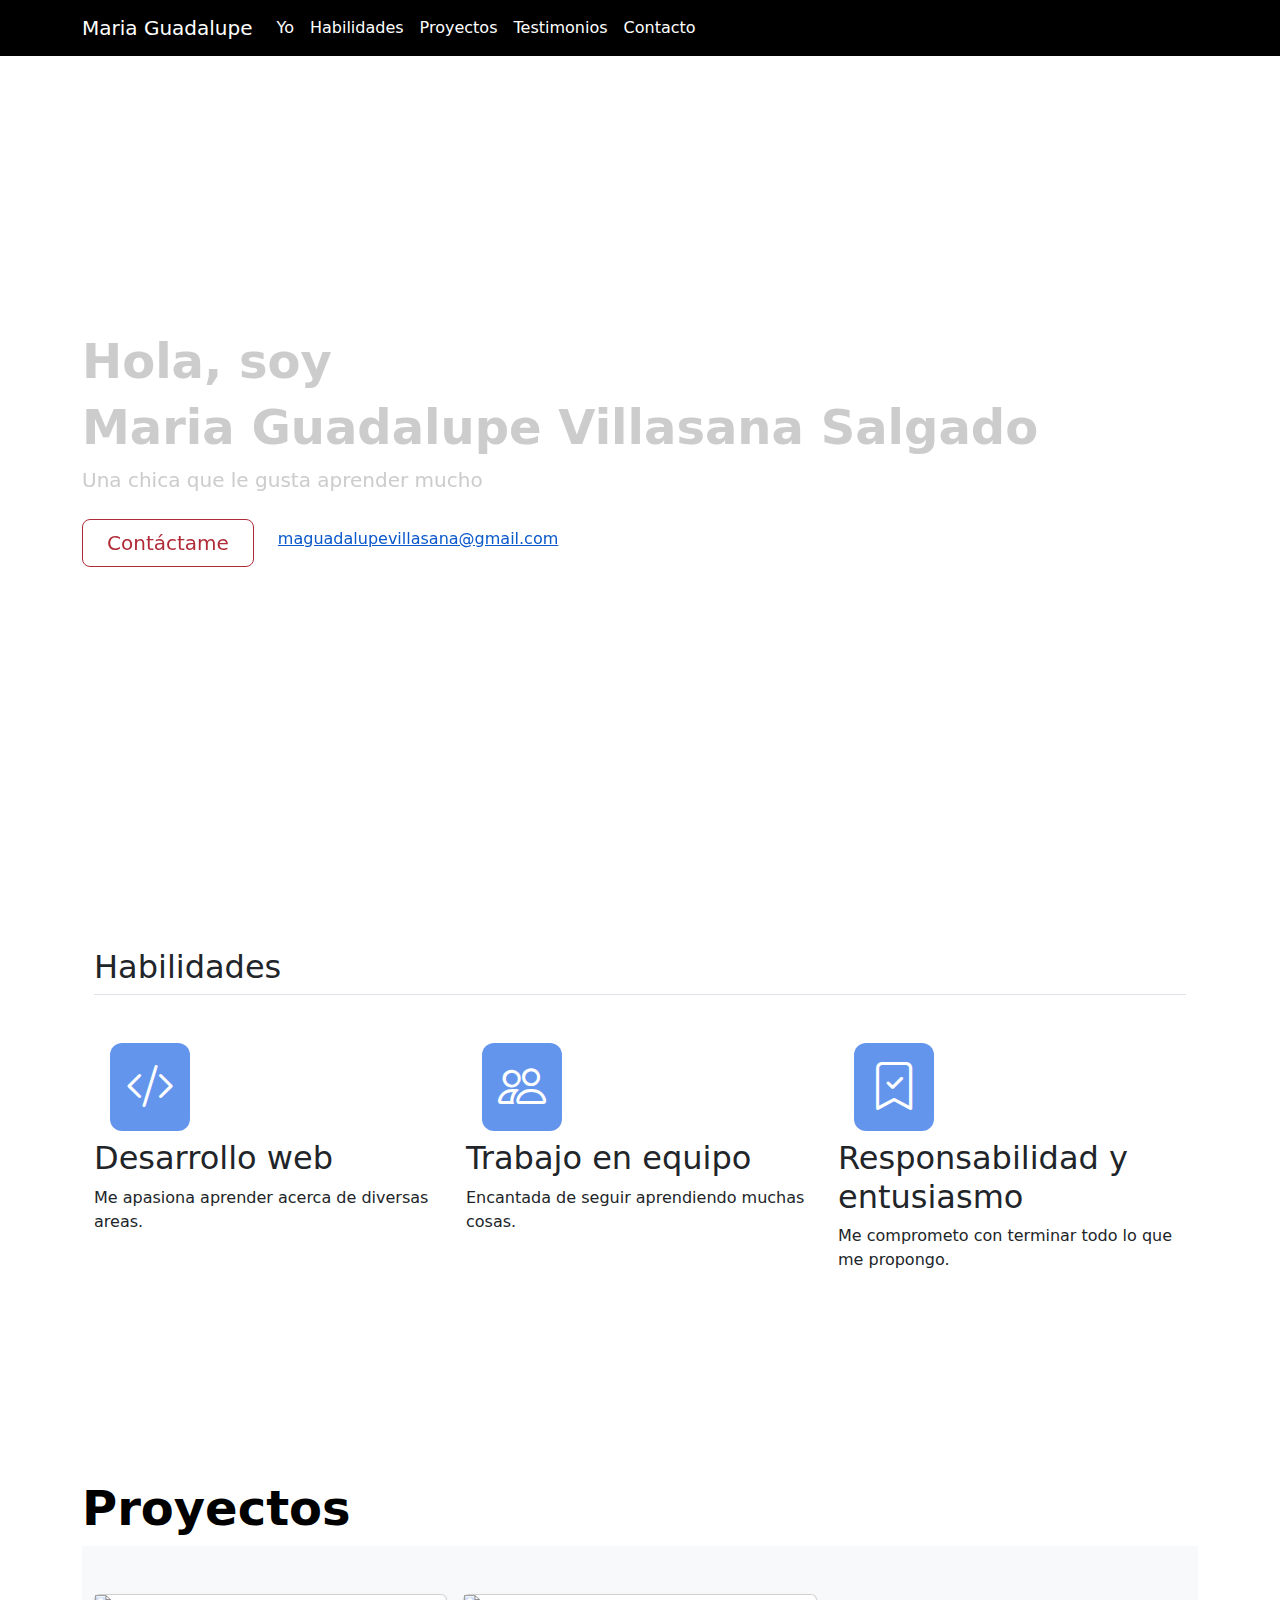
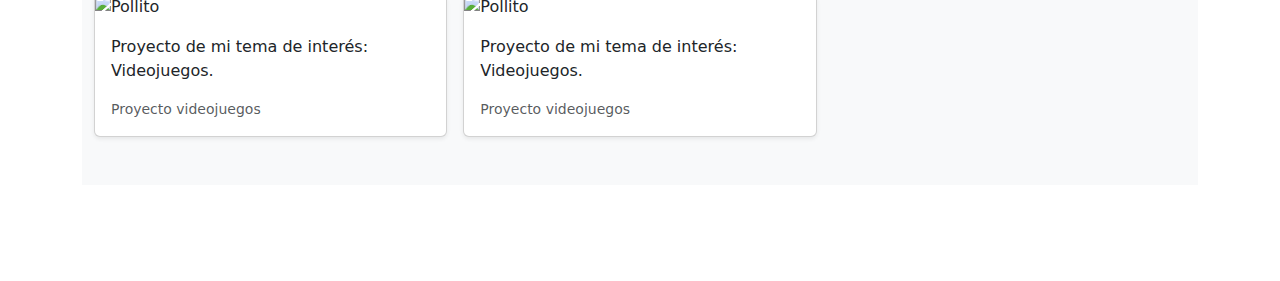
==== index.html @ afd17055 "Add files via upload" ====
<!DOCTYPE html>
<html lang="en">

<head>
  <meta charset="UTF-8">
  <meta name="viewport" content="width=device-width, initial-scale=1.0">
  <title>Maria Guadalupe</title>

  <link rel="stylesheet" href="https://cdn.jsdelivr.net/npm/bootstrap-icons@1.11.3/font/bootstrap-icons.min.css">

  <link href="https://cdn.jsdelivr.net/npm/bootstrap@5.3.3/dist/css/bootstrap.min.css" rel="stylesheet"
    integrity="sha384-QWTKZyjpPEjISv5WaRU9OFeRpok6YctnYmDr5pNlyT2bRjXh0JMhjY6hW+ALEwIH" crossorigin="anonymous">

  <link rel="stylesheet" href="style.css">
</head>

<body>
  <nav class="navbar fixed-top navbar-expand-lg bg-black">
    <div class="container">
      <a class="navbar-brand text-white" href="#">Maria Guadalupe</a>
      <button class="navbar-toggler" type="button" data-bs-toggle="collapse" data-bs-target="#navbarNav"
        aria-controls="navbarNav" aria-expanded="false" aria-label="Toggle navigation">
        <span class="navbar-toggler-icon"></span>
      </button>
      <div class="collapse navbar-collapse" id="navbarNav">
        <ul class="navbar-nav">
          <li class="nav-item">
            <a class="nav-link active " aria-current="page" href="#Yo">Yo</a>
          </li>
          <li class="nav-item">
            <a class="nav-link" href="#">Habilidades</a>
          </li>
          <li class="nav-item">
            <a class="nav-link" href="#proyectos">Proyectos</a>
          </li>
          <li class="nav-item">
            <a class="nav-link" href="#">Testimonios</a>
          </li>
          <li class="nav-item">
            <a class="nav-link" href="#">Contacto</a>
          </li>
        </ul>
      </div>
    </div>
  </nav>

  <header id="yo" class="container-fluid d-flex align-items-center">
    <div class="container py-5 my-5">
      <h1 class="display-5 fw-bold">Hola, soy</h1>
      <h1 class="display-5 fw-bold">Maria Guadalupe Villasana Salgado</h1>

      <div class="col-lg-6">
        <p class="lead mb-4">Una chica que le gusta aprender mucho </p>
        <div class="d-grid gap-2 d-sm-flex">
          <button type="button" class="btn btn-outline-danger btn-lg px-4 gap-3">Contáctame</button>
          <a class="px-3 py-2" href="maguadalupevillasana@gmail.com">maguadalupevillasana@gmail.com</a>
        </div>
      </div>
    </div>
  </header>


  <main>
    <!-- Habilidades -->

    <section class="container px-4 py-5" id="habilidades">

      <h2 class="pb-2 border-bottom">Habilidades</h2>

      <div class="row g-4 py-5 row-cols-1 row-cols-lg-3">
        <div class="feature col">
          <div class="feature-icon">
            <i class="bi bi-code-slash icono"></i>
          </div>

          <h2 class="subtitulo-habilidades">Desarrollo web</h2>

          <p>Me apasiona aprender acerca de diversas areas.</p>

        </div>

        <div class="feature col">
          <div class="feature-icon">
            <i class="bi bi-people icono"></i>
          </div>

          <h2 class="subtitulo-habilidades">Trabajo en equipo</h2>

          <p>Encantada de seguir aprendiendo muchas cosas.</p>
        </div>



        <div class="feature col">
          <div class="feature-icon">
            <i class="bi bi-bookmark-check icono"></i>
          </div>

          <h2 class="subtitulo-habilidades">Responsabilidad y entusiasmo</h2>

          <p>Me comprometo con terminar todo lo que me propongo.</p>
        </div>

      </div>

    </section>

    <!-- Proyectos -->

    <section id="proyectos" class="container-fluid d-flex align-items-center">
      <div class="container py-5 my-5">
        <h1 class="display-5 fw-bold text-body-emphasis">Proyectos</h1>
        <div>
          <div class="album py-5 bg-body-tertiary">
            <div class="container">
              <div class="row row-cols-1 row-cols-sm-2 row-cols-md-3 g-3">














                <div class="col">
                  <div class="card shadow-sm">

                    <img src="assets/pollo.jpg" alt="Pollito">

                    <div class="card-body">
                      <p class="card-text">Proyecto de mi tema de interés: Videojuegos.</p>
                      <div class="d-flex justify-content-between align-items-center">
                        <small class="text-body-secondary">Proyecto videojuegos</small>
                      </div>
                    </div>


                  </div>
                </div>







                <div class="col">
                  <div class="card shadow-sm">

                    <img src="assets/pollo.jpg" alt="Pollito">

                    <div class="card-body">
                      <p class="card-text">Proyecto de mi tema de interés: Videojuegos.</p>
                      <div class="d-flex justify-content-between align-items-center">
                        <small class="text-body-secondary">Proyecto videojuegos</small>
                      </div>
                    </div>


                  </div>
                </div>









              </div>
            </div>
          </div>
        </div>
      </div>
    </section>

    <!-- Testimonios -->

    <!-- Contactos -->

  </main>


  <footer>

  </footer>
  <script src="https://cdn.jsdelivr.net/npm/bootstrap@5.3.3/dist/js/bootstrap.bundle.min.js"
    integrity="sha384-YvpcrYf0tY3lHB60NNkmXc5s9fDVZLESaAA55NDzOxhy9GkcIdslK1eN7N6jIeHz"
    crossorigin="anonymous"></script>
</body>

</html>
---- style.css ----
nav, header {
    color: white;
}

#navbarNav a{
    color:white;
}

.icono {
    font-size: 3rem; 
    color: white;
    background-color: cornflowerblue;
    padding: 1rem;
    margin: 1rem;
    border-radius: 12px;
}

.subtitulo-habilidades {
    margin-top: 16px;
}

header {
    padding-right: 0px !important;
    padding-left: 0px !important;
    height: 100vh;

    background-image: url(https://scontent.fcvj2-1.fna.fbcdn.net/v/t39.30808-6/359793313_1706473113130703_7059878153313325941_n.jpg?_nc_cat=110&ccb=1-7&_nc_sid=5f2048&_nc_eui2=AeHgE7YB5EhMWarMDSO-X-kCL1q3v2lEnmwvWre_aUSebE72HHXxONNd_HTVu1OMU-V5qCbHLNOr9ulvU6Nzv4ia&_nc_ohc=zc6crm6OEisQ7kNvgGo__Wc&_nc_oc=Adj-P3ldvD5_N-PwhvsGnd7exAP0jFdlJbBKKUGSTFDVHBpIx5Pxq0BHnLASckuCS3L-TO-CliH6S2_8-tV8AjhH&_nc_ht=scontent.fcvj2-1.fna&oh=00_AfDI21Y6r663ln4AgqbbMj_uXriSEEfmQ5Q29Vews1XptA&oe=663F1BCC);
    background-size: cover;
    background-position: center;
    background-repeat: no-repeat; /* Prevent the image from repeating */
    background-attachment: fixed; /* Keep the image in place while scrolling */
    filter: brightness(0.8); /* Adjust the brightness */
}
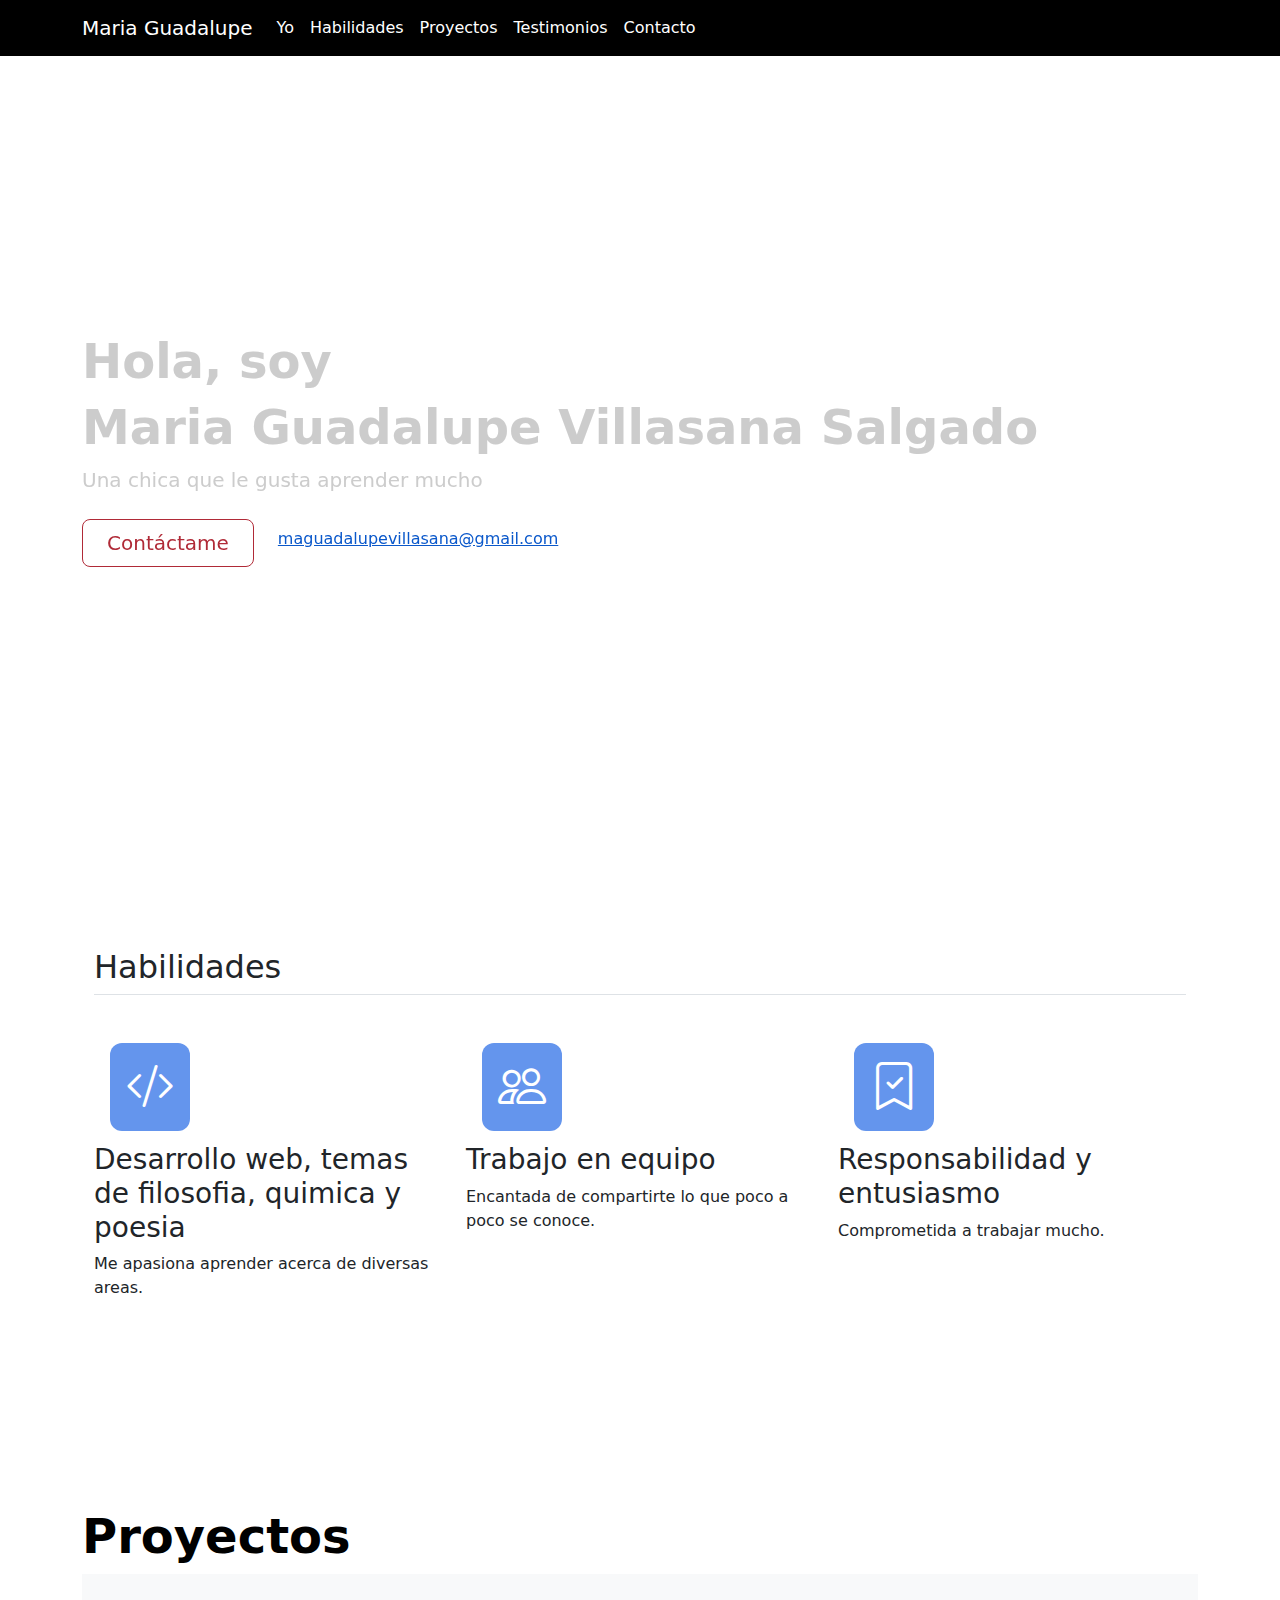
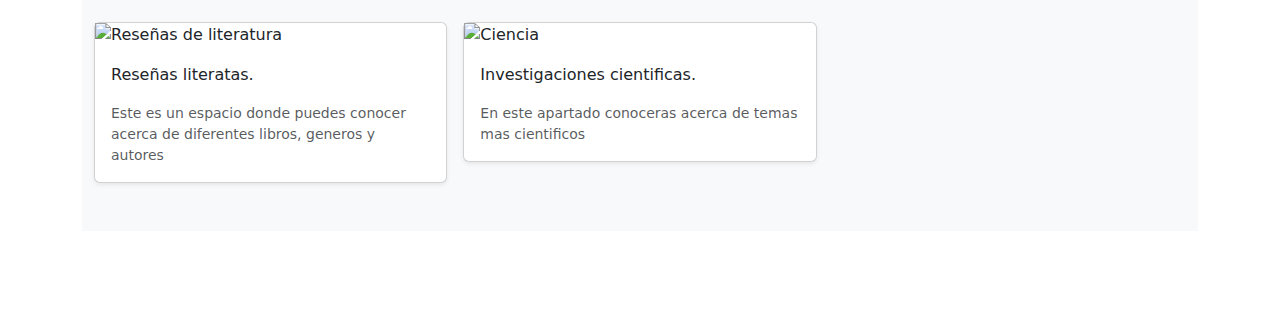
==== commit 22fd036e: "Add files via upload" ====
--- a/index.html
+++ b/index.html
@@ -73,7 +73,7 @@
             <i class="bi bi-code-slash icono"></i>
           </div>
 
-          <h2 class="subtitulo-habilidades">Desarrollo web</h2>
+          <h3 class="subtitulo-habilidades">Desarrollo web, temas de filosofia, quimica y poesia </h3>
 
           <p>Me apasiona aprender acerca de diversas areas.</p>
 
@@ -84,21 +84,19 @@
             <i class="bi bi-people icono"></i>
           </div>
 
-          <h2 class="subtitulo-habilidades">Trabajo en equipo</h2>
+          <h3 class="subtitulo-habilidades">Trabajo en equipo</h3>
 
-          <p>Encantada de seguir aprendiendo muchas cosas.</p>
+          <p>Encantada de compartirte lo que poco a poco se conoce.</p>
         </div>
-
-
 
         <div class="feature col">
           <div class="feature-icon">
             <i class="bi bi-bookmark-check icono"></i>
           </div>
 
-          <h2 class="subtitulo-habilidades">Responsabilidad y entusiasmo</h2>
+          <h3 class="subtitulo-habilidades">Responsabilidad y entusiasmo</h3>
 
-          <p>Me comprometo con terminar todo lo que me propongo.</p>
+          <p>Comprometida a trabajar mucho.</p>
         </div>
 
       </div>
@@ -118,25 +116,15 @@
 
 
 
-
-
-
-
-
-
-
-
-
-
                 <div class="col">
                   <div class="card shadow-sm">
 
-                    <img src="assets/pollo.jpg" alt="Pollito">
+                    <img src="https://tse2.mm.bing.net/th?id=OIP.9DQ_OGuTadwXDGWLVsiDyQHaFj&pid=Api&P=0&h=180" alt="Reseñas de literatura">
 
                     <div class="card-body">
-                      <p class="card-text">Proyecto de mi tema de interés: Videojuegos.</p>
+                      <p class="card-text">Reseñas literatas.</p>
                       <div class="d-flex justify-content-between align-items-center">
-                        <small class="text-body-secondary">Proyecto videojuegos</small>
+                        <small class="text-body-secondary">Este es un espacio donde puedes conocer acerca de diferentes libros, generos y autores </small>
                       </div>
                     </div>
 
@@ -146,20 +134,19 @@
 
 
 
-
-
-
-
                 <div class="col">
                   <div class="card shadow-sm">
 
-                    <img src="assets/pollo.jpg" alt="Pollito">
+                    <img src="https://tse3.mm.bing.net/th?id=OIP.8-t5kggV-UjV4rne3Th2CgHaEK&pid=Api&P=0&h=180"alt="Ciencia">
 
                     <div class="card-body">
-                      <p class="card-text">Proyecto de mi tema de interés: Videojuegos.</p>
+                      <p class="card-text">Investigaciones cientificas.</p>
                       <div class="d-flex justify-content-between align-items-center">
-                        <small class="text-body-secondary">Proyecto videojuegos</small>
+                        <small class="text-body-secondary">En este apartado conoceras acerca de temas mas cientificos</small>
                       </div>
+
+                      
+                      
                     </div>
 
 
@@ -189,6 +176,9 @@
 
 
   <footer>
+    <script src="https://unpkg.com/typewriter-effect@latest/dist/core.js"></script>
+
+    <script src="script.js"></script>
 
   </footer>
   <script src="https://cdn.jsdelivr.net/npm/bootstrap@5.3.3/dist/js/bootstrap.bundle.min.js"
--- a/style.css
+++ b/style.css
@@ -16,7 +16,7 @@
 }
 
 .subtitulo-habilidades {
-    margin-top: 16px;
+    margin-top: 20px;
 }
 
 header {
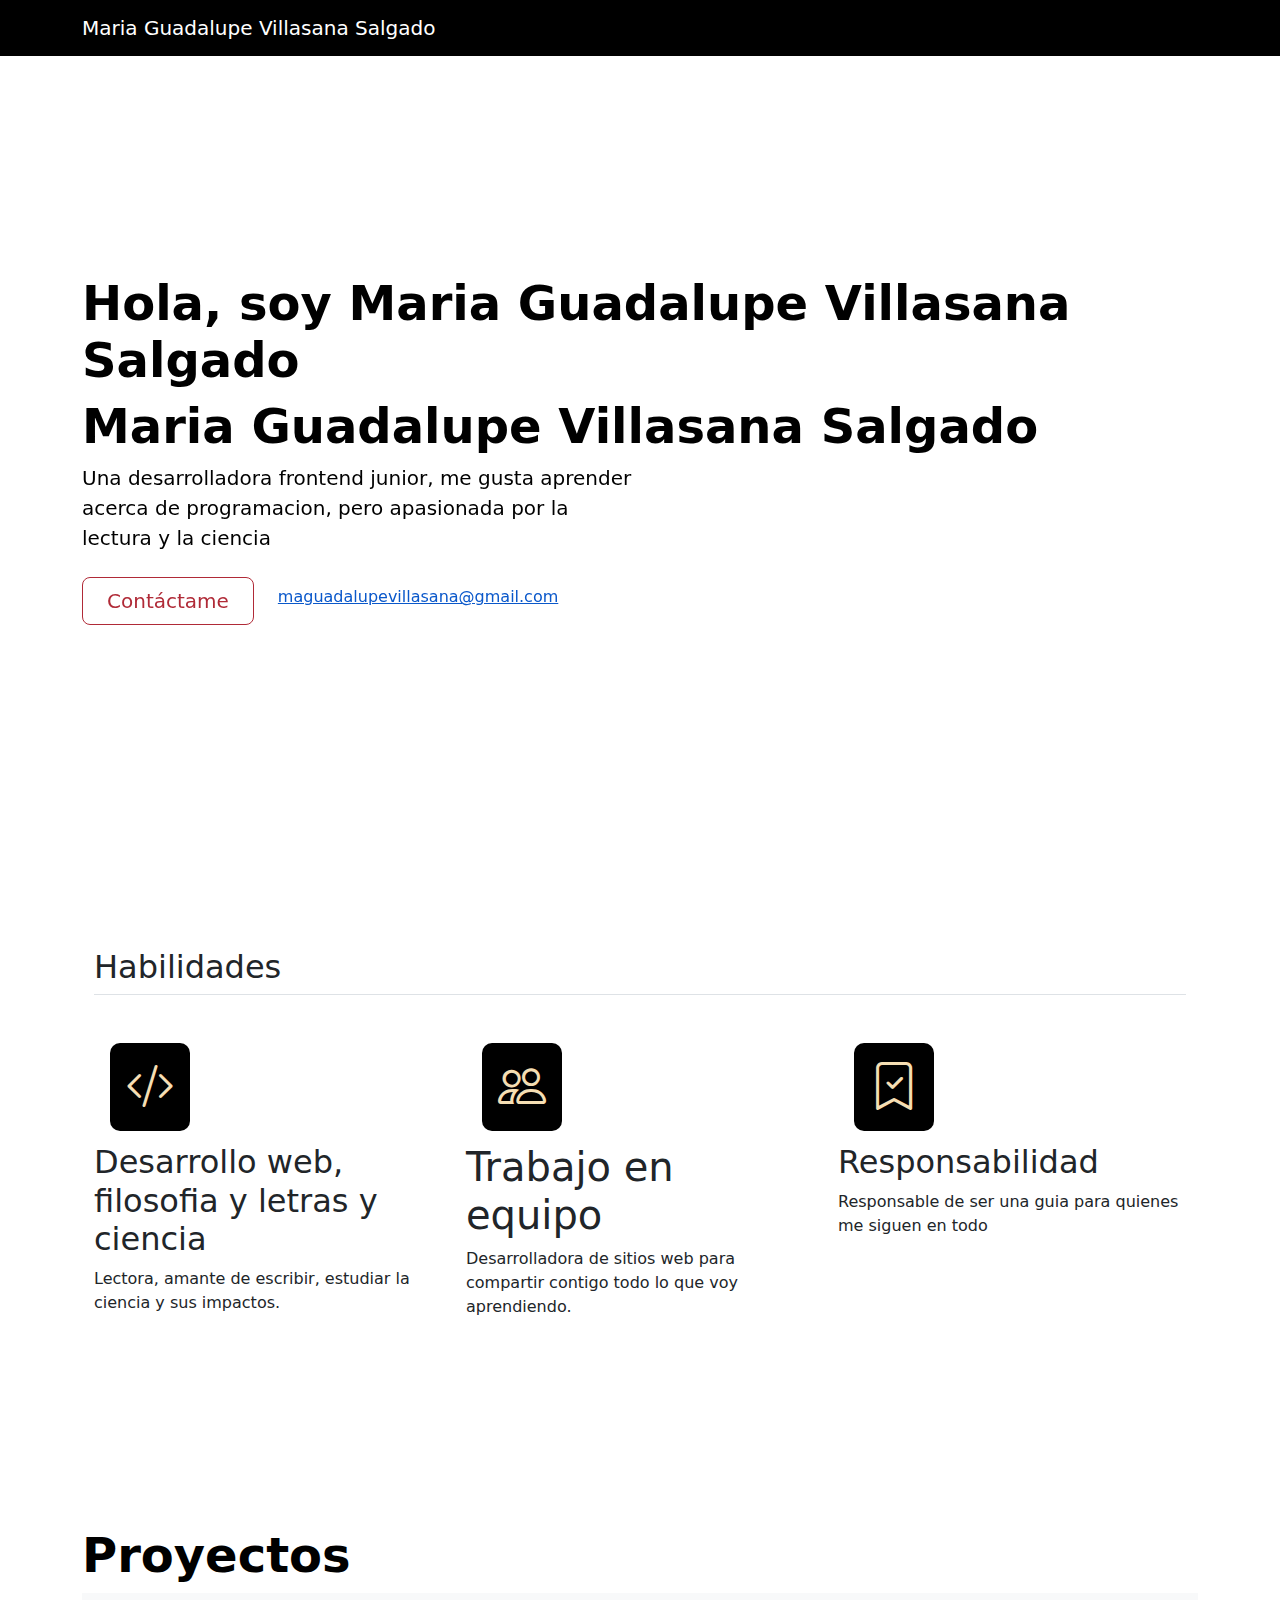
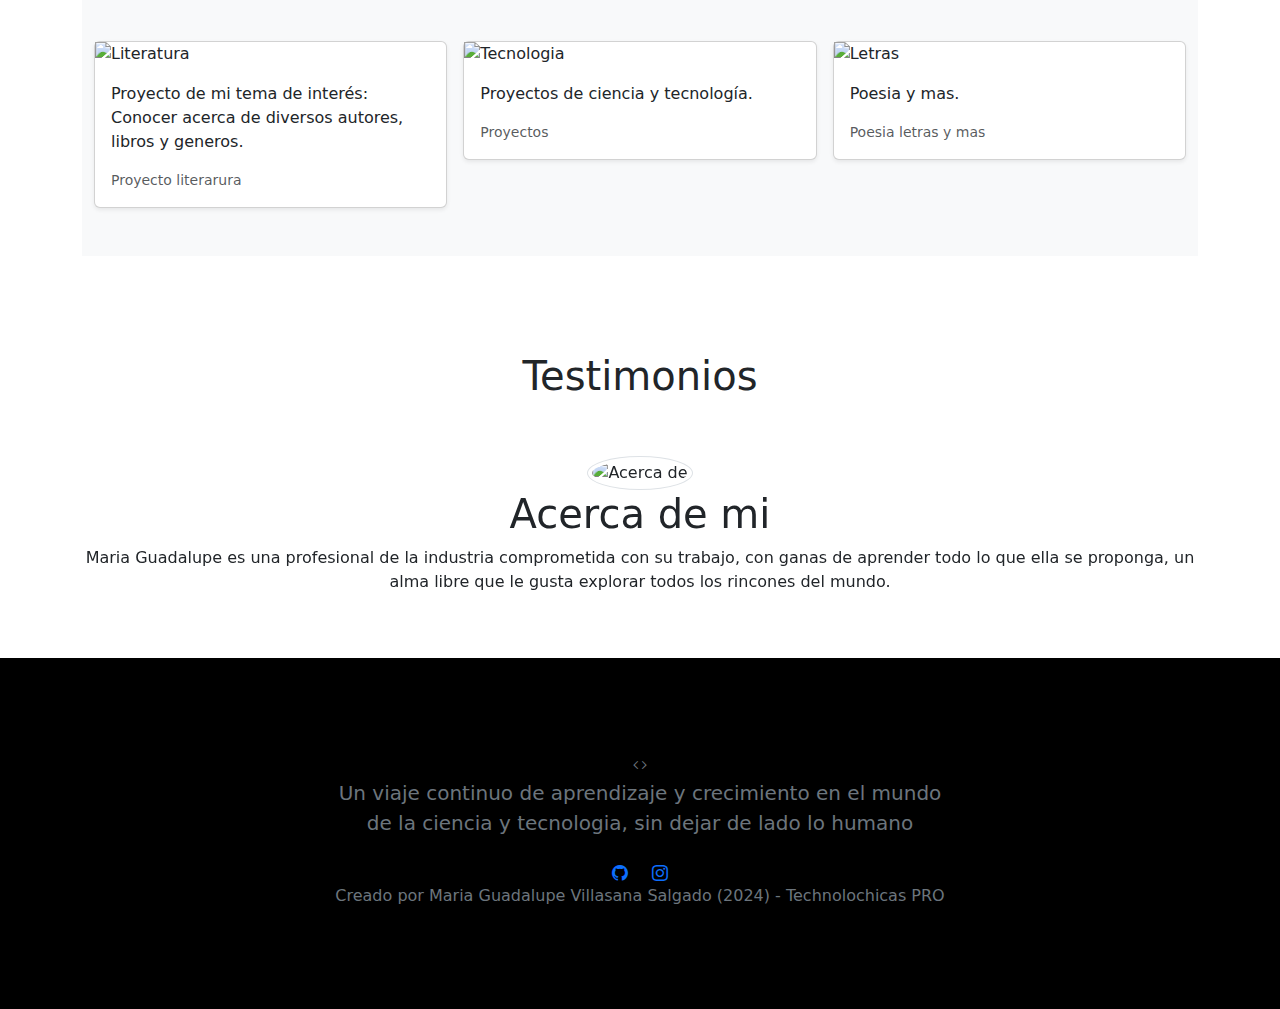
==== commit eaf36cdf: "Add files via upload" ====
--- a/index.html
+++ b/index.html
@@ -4,7 +4,7 @@
 <head>
   <meta charset="UTF-8">
   <meta name="viewport" content="width=device-width, initial-scale=1.0">
-  <title>Maria Guadalupe</title>
+  <title>Maria Guadalupe Villasana Salgado</title>
 
   <link rel="stylesheet" href="https://cdn.jsdelivr.net/npm/bootstrap-icons@1.11.3/font/bootstrap-icons.min.css">
 
@@ -17,7 +17,7 @@
 <body>
   <nav class="navbar fixed-top navbar-expand-lg bg-black">
     <div class="container">
-      <a class="navbar-brand text-white" href="#">Maria Guadalupe</a>
+      <a class="navbar-brand text-white" href="#">Maria Guadalupe Villasana Salgado</a>
       <button class="navbar-toggler" type="button" data-bs-toggle="collapse" data-bs-target="#navbarNav"
         aria-controls="navbarNav" aria-expanded="false" aria-label="Toggle navigation">
         <span class="navbar-toggler-icon"></span>
@@ -25,19 +25,19 @@
       <div class="collapse navbar-collapse" id="navbarNav">
         <ul class="navbar-nav">
           <li class="nav-item">
-            <a class="nav-link active " aria-current="page" href="#Yo">Yo</a>
-          </li>
-          <li class="nav-item">
-            <a class="nav-link" href="#">Habilidades</a>
+            <a class="nav-link active " aria-current="page" href="#yo">Yo</a>
+          </li>
+          <li class="nav-item">
+            <a class="nav-link" href="#habilidades">Habilidades</a>
           </li>
           <li class="nav-item">
             <a class="nav-link" href="#proyectos">Proyectos</a>
           </li>
           <li class="nav-item">
-            <a class="nav-link" href="#">Testimonios</a>
-          </li>
-          <li class="nav-item">
-            <a class="nav-link" href="#">Contacto</a>
+            <a class="nav-link" href="#testimonios">Testimonios</a>
+          </li>
+          <li class="nav-item">
+            <a class="nav-link" href="#contacto">Contacto</a>
           </li>
         </ul>
       </div>
@@ -46,11 +46,11 @@
 
   <header id="yo" class="container-fluid d-flex align-items-center">
     <div class="container py-5 my-5">
-      <h1 class="display-5 fw-bold">Hola, soy</h1>
-      <h1 class="display-5 fw-bold">Maria Guadalupe Villasana Salgado</h1>
+      <h1 class="display-5 fw-bold">Hola, soy Maria Guadalupe Villasana Salgado </h1>
+      <h1 id="app" class="display-5 fw-bold">Maria Guadalupe Villasana Salgado</h1>
 
       <div class="col-lg-6">
-        <p class="lead mb-4">Una chica que le gusta aprender mucho </p>
+        <p class="lead mb-4">Una desarrolladora frontend junior, me gusta aprender acerca de programacion, pero apasionada por la lectura y la ciencia</p>
         <div class="d-grid gap-2 d-sm-flex">
           <button type="button" class="btn btn-outline-danger btn-lg px-4 gap-3">Contáctame</button>
           <a class="px-3 py-2" href="maguadalupevillasana@gmail.com">maguadalupevillasana@gmail.com</a>
@@ -63,7 +63,7 @@
   <main>
     <!-- Habilidades -->
 
-    <section class="container px-4 py-5" id="habilidades">
+    <section id="habilidades" class="container px-4 py-5" >
 
       <h2 class="pb-2 border-bottom">Habilidades</h2>
 
@@ -73,9 +73,9 @@
             <i class="bi bi-code-slash icono"></i>
           </div>
 
-          <h3 class="subtitulo-habilidades">Desarrollo web, temas de filosofia, quimica y poesia </h3>
-
-          <p>Me apasiona aprender acerca de diversas areas.</p>
+          <h2 class="subtitulo-habilidades">Desarrollo web, filosofia y letras y ciencia</h2>
+
+          <p>Lectora, amante de escribir, estudiar la ciencia y sus impactos.</p>
 
         </div>
 
@@ -84,19 +84,21 @@
             <i class="bi bi-people icono"></i>
           </div>
 
-          <h3 class="subtitulo-habilidades">Trabajo en equipo</h3>
-
-          <p>Encantada de compartirte lo que poco a poco se conoce.</p>
-        </div>
+          <h1 class="subtitulo-habilidades">Trabajo en equipo</h1>
+
+          <p>Desarrolladora de sitios web para compartir contigo todo lo que voy aprendiendo.</p>
+        </div>
+
+
 
         <div class="feature col">
           <div class="feature-icon">
             <i class="bi bi-bookmark-check icono"></i>
           </div>
 
-          <h3 class="subtitulo-habilidades">Responsabilidad y entusiasmo</h3>
-
-          <p>Comprometida a trabajar mucho.</p>
+          <h2 class="subtitulo-habilidades">Responsabilidad</h2>
+
+          <p>Responsable de ser una guia para quienes me siguen en todo </p>
         </div>
 
       </div>
@@ -112,19 +114,15 @@
           <div class="album py-5 bg-body-tertiary">
             <div class="container">
               <div class="row row-cols-1 row-cols-sm-2 row-cols-md-3 g-3">
-
-
-
-
                 <div class="col">
                   <div class="card shadow-sm">
 
-                    <img src="https://tse2.mm.bing.net/th?id=OIP.9DQ_OGuTadwXDGWLVsiDyQHaFj&pid=Api&P=0&h=180" alt="Reseñas de literatura">
+                    <img src="https://tse4.mm.bing.net/th?id=OIP.68H8vP-TsMInVihE3wEeQAHaFZ&pid=Api&P=0&h=180" alt=Literatura>
 
                     <div class="card-body">
-                      <p class="card-text">Reseñas literatas.</p>
+                      <p class="card-text">Proyecto de mi tema de interés: Conocer acerca de diversos autores, libros y generos.</p>
                       <div class="d-flex justify-content-between align-items-center">
-                        <small class="text-body-secondary">Este es un espacio donde puedes conocer acerca de diferentes libros, generos y autores </small>
+                        <small class="text-body-secondary">Proyecto literarura</small>
                       </div>
                     </div>
 
@@ -132,34 +130,38 @@
                   </div>
                 </div>
 
-
-
                 <div class="col">
                   <div class="card shadow-sm">
 
-                    <img src="https://tse3.mm.bing.net/th?id=OIP.8-t5kggV-UjV4rne3Th2CgHaEK&pid=Api&P=0&h=180"alt="Ciencia">
+                    <img src="https://tse4.mm.bing.net/th?id=OIP.oRsXo6gz7ZO80Nb4z8JdfAHaEV&pid=Api&P=0&h=180" alt="Tecnologia">
 
                     <div class="card-body">
-                      <p class="card-text">Investigaciones cientificas.</p>
+                      <p class="card-text">Proyectos de ciencia y tecnología.</p>
                       <div class="d-flex justify-content-between align-items-center">
-                        <small class="text-body-secondary">En este apartado conoceras acerca de temas mas cientificos</small>
+                        <small class="text-body-secondary">Proyectos</small>
                       </div>
-
-                      
-                      
                     </div>
 
 
                   </div>
                 </div>
 
-
-
-
-
-
-
-
+                 
+
+                <div class="col">
+                  <div class="card shadow-sm">
+
+                    <img src="https://tse1.mm.bing.net/th?id=OIP.b3zADPQKTwf0GVSp7P3MRwHaE7&pid=Api&P=0&h=180" alt="Letras">
+
+                    <div class="card-body">
+                      <p class="card-text">Poesia y mas.</p>
+                      <div class="d-flex justify-content-between align-items-center">
+                        <small class="text-body-secondary">Poesia letras y mas</small>
+                      </div>
+                    </div>
+
+                  </div>
+                </div>
 
               </div>
             </div>
@@ -170,20 +172,93 @@
 
     <!-- Testimonios -->
 
+    <section id="testimonios" class="container pb-5">
+      <h1 class="text-center pb-5">Testimonios</h1>
+      <div id="carouselExample" class="carousel slide">
+        <div class="carousel-inner">
+
+          <div class="carousel-item text-center active">
+            <img src="" class="img-thumbnail w-25 rounded-circle" alt="Acerca de">
+            <h1>Acerca de mi</h1>
+            <p>Maria Guadalupe es una profesional de la industria comprometida con su trabajo, con ganas de aprender todo lo que ella se proponga, un alma libre que le gusta explorar todos los rincones del mundo.</p>
+          </div>
+
+          <div class="carousel-item text-center">
+            <img src="assets/patito.jpeg" class="img-thumbnail w-25 rounded-circle" alt="Pollito">
+            <h1>Mark Zukerberng</h1>
+            <p>Maria Guadalupe es una profesional de la industria comprometida con su trabajo, con ganas de aprender todo lo que ella se proponga, un alma libre que le gusta todos los rincones del mundo.</p>
+          </div>
+
+          <div class="carousel-item text-center">
+            <img src="assets/pinguinito.png" class="img-thumbnail w-25 rounded-circle" alt="Libros">
+            <h1>Ada Lovelace</h1>
+            <p>Maria Guadalupe es una profesional de la industria comprometida con su trabajo, con ganas de aprender todo lo que ella se proponga, un alma libre que le gusta todos los rincones del mundo.</p>
+          </div>
+
+        </div>
+
+
+        <button class="carousel-control-prev" type="button" data-bs-target="#carouselExample" data-bs-slide="prev">
+          <span class="carousel-control-prev-icon" aria-hidden="true"></span>
+          <span class="visually-hidden">Previous</span>
+        </button>
+        <button class="carousel-control-next" type="button" data-bs-target="#carouselExample" data-bs-slide="next">
+          <span class="carousel-control-next-icon" aria-hidden="true"></span>
+          <span class="visually-hidden">Next</span>
+        </button>
+
+
+
+      </div>
+    </section>
+  </main>
+
     <!-- Contactos -->
-
-  </main>
-
-
-  <footer>
-    <script src="https://unpkg.com/typewriter-effect@latest/dist/core.js"></script>
-
-    <script src="script.js"></script>
-
+  <footer id="contacto">
+    <div class="bg-black text-secondary px-4 py-5 text-center">
+      <div class="py-5">
+
+        <i id="icono-footer" class="bi bi-code"></i>
+
+        <div class="col-lg-6 mx-auto">
+          <p class="fs-5 mb-4">Un viaje continuo de aprendizaje y crecimiento en el mundo de la ciencia y tecnologia, sin dejar de lado lo humano</p>
+          
+          <div class="d-grid gap-2 d-sm-flex justify-content-sm-center">
+            <a href="https://github.com/MariaGuadalupe1822" target="_blank" rel="noopener noreferrer">
+              <i class="bi bi-github icono-contacto"></i>
+            </a>
+            
+  
+            </a>
+            <a href="" target="_blank" rel="noopener noreferrer">
+              <div class="d-grid gap-2 d-sm-flex justify-content-sm-center">
+                <a href="https://www.instagram.com/guadalupe_v.s10/" target="_blank" rel="noopener noreferrer">
+              <i class="bi bi-instagram icono-contacto"></i>
+            </a>
+      
+            </a>
+        
+            </a>
+          </div>
+
+
+        </div>
+
+
+      </div>
+      <h6 id="derechos-de-autor">Creado por Maria Guadalupe Villasana Salgado (2024) - Technolochicas PRO</h6>
+    </div>
   </footer>
   <script src="https://cdn.jsdelivr.net/npm/bootstrap@5.3.3/dist/js/bootstrap.bundle.min.js"
     integrity="sha384-YvpcrYf0tY3lHB60NNkmXc5s9fDVZLESaAA55NDzOxhy9GkcIdslK1eN7N6jIeHz"
     crossorigin="anonymous"></script>
+
+    
+    <script src="https://unpkg.com/typewriter-effect@latest/dist/core.js"></script>
+
+
+    
+    <script src="script.js"></script>
 </body>
 
 </html>--- a/style.css
+++ b/style.css
@@ -1,18 +1,19 @@
 nav, header {
-    color: white;
+    color: black;
 }
 
+
 #navbarNav a{
-    color:white;
+    color:black;
 }
 
 .icono {
     font-size: 3rem; 
-    color: white;
-    background-color: cornflowerblue;
+    color: wheat;
+    background-color: rgb(0, 0, 0);
     padding: 1rem;
     margin: 1rem;
-    border-radius: 12px;
+    border-radius: 10px;
 }
 
 .subtitulo-habilidades {
@@ -24,7 +25,7 @@
     padding-left: 0px !important;
     height: 100vh;
 
-    background-image: url(https://scontent.fcvj2-1.fna.fbcdn.net/v/t39.30808-6/359793313_1706473113130703_7059878153313325941_n.jpg?_nc_cat=110&ccb=1-7&_nc_sid=5f2048&_nc_eui2=AeHgE7YB5EhMWarMDSO-X-kCL1q3v2lEnmwvWre_aUSebE72HHXxONNd_HTVu1OMU-V5qCbHLNOr9ulvU6Nzv4ia&_nc_ohc=zc6crm6OEisQ7kNvgGo__Wc&_nc_oc=Adj-P3ldvD5_N-PwhvsGnd7exAP0jFdlJbBKKUGSTFDVHBpIx5Pxq0BHnLASckuCS3L-TO-CliH6S2_8-tV8AjhH&_nc_ht=scontent.fcvj2-1.fna&oh=00_AfDI21Y6r663ln4AgqbbMj_uXriSEEfmQ5Q29Vews1XptA&oe=663F1BCC);
+    background-image: url(https://scontent.fcvj2-1.fna.fbcdn.net/v/t39.30808-6/417797615_1808035282974485_4496397825312840304_n.jpg?stp=c0.31.206.206a_dst-jpg_p206x206&_nc_cat=107&ccb=1-7&_nc_sid=5f2048&_nc_eui2=AeFvCXsuNhh0ycKpNFVDGzUPPzQu1-6Yzio_NC7X7pjOKrEX9M70I9SobGRnIj1KNNDM9j7MJ6HoP1tJbELXKhZT&_nc_ohc=28e9mL-BLV0Q7kNvgEoX_jm&_nc_ht=scontent.fcvj2-1.fna&oh=00_AYBL0dN2xvovzDi0rcsCj9us_4Riut48vV82t3gK9uMCEA&oe=66481BC1);
     background-size: cover;
     background-position: center;
     background-repeat: no-repeat; /* Prevent the image from repeating */
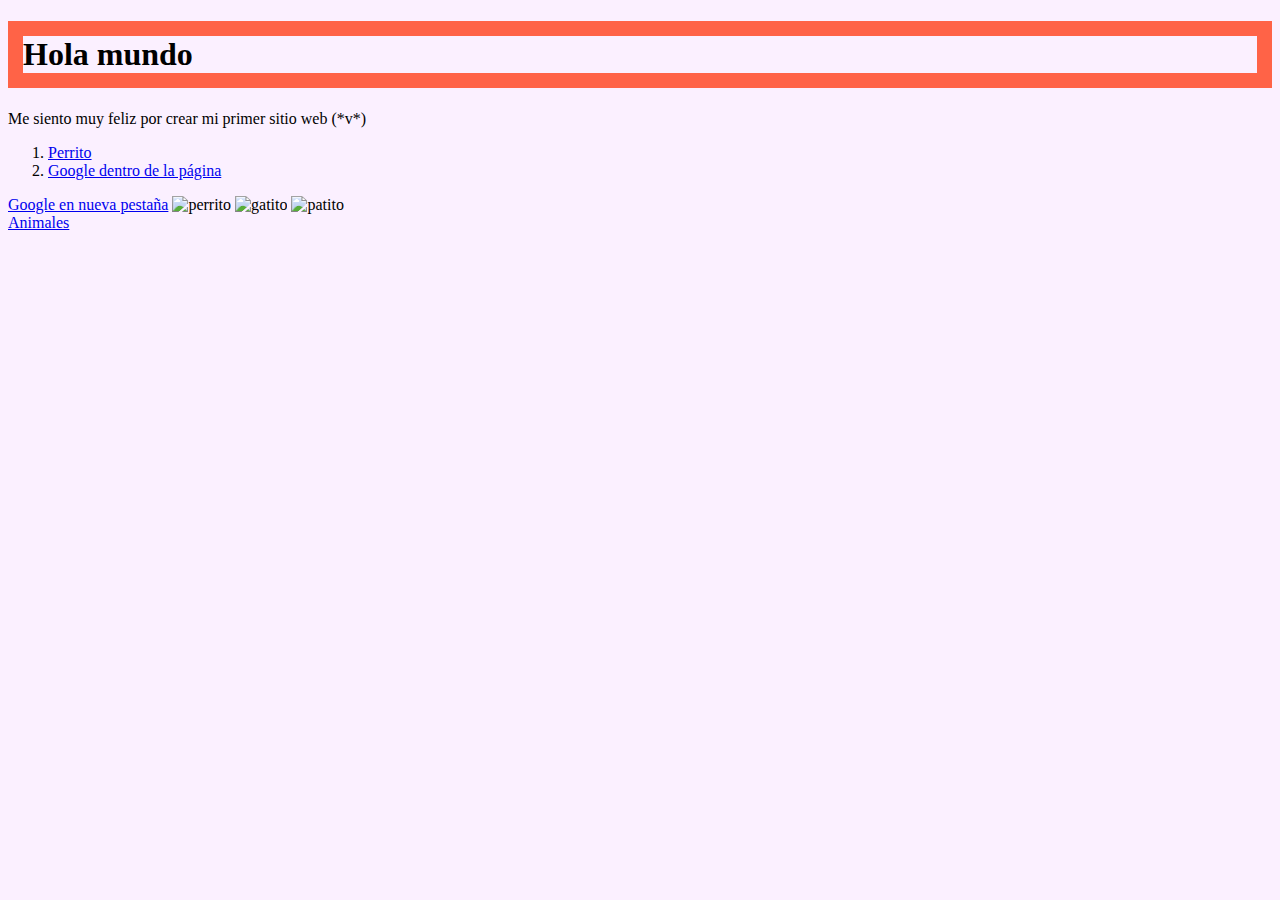
==== commit 8f105203: "Add files via upload" ====
--- a/index.html
+++ b/index.html
@@ -1,264 +1,43 @@
 <!DOCTYPE html>
-<html lang="en">
-
+<html lang="es">
 <head>
+  <link rel="stylesheet" href="style.css">
   <meta charset="UTF-8">
   <meta name="viewport" content="width=device-width, initial-scale=1.0">
-  <title>Maria Guadalupe Villasana Salgado</title>
+  <title>Mi primer pagina web :3</title>
+  <style>
+    body {
+      background-color: #fbf0ff; /* Color de fondo cele */
+    }
+    img {
+      height: 200px; /* Se ajusta el tamaño de todas las imágenes a 200px de altura */
+    }
+    h1 {
+      border: 15px solid tomato; /* Corrige y aplica un borde sólido de color tomato a los h1 */
+    }
+  </style>
+</head>
+<body>
+  <h1>Hola mundo</h1>
+  <p>Me siento muy feliz por crear mi primer sitio web (*v*)</p>
+  <ol>
+    <li>
+      <a href="#perrito">Perrito</a>
+    </li>
+    <li>
+      <a href="https://www.google.com/" target="_self">Google dentro de la página</a>
+    </li>
+  </ol>
+  <a href="https://www.google.com/" target="_blank" rel="noopener noreferrer">Google en nueva pestaña</a>
 
-  <link rel="stylesheet" href="https://cdn.jsdelivr.net/npm/bootstrap-icons@1.11.3/font/bootstrap-icons.min.css">
+  <img id="perrito" height="300" width="300" src="https://tse3.mm.bing.net/th?id=OIP.dtrVL-jOCRku7GWI6NYSVgHaGz&pid=Api&P=0&h=180" alt="perrito">
+  <img id="gatito" height="300" width="300" src="https://tse1.mm.bing.net/th?id=OIP.pzluOoK_tsAjbaEeBshduwHaEo&pid=Api&P=0&h=180" alt="gatito">
+  <img id="patito" height="300" width="300" src="https://tse3.mm.bing.net/th?id=OIP.ak522ldGhB1z0aT284zbrAHaEo&pid=Api&P=0&h=180" alt="patito">
 
-  <link href="https://cdn.jsdelivr.net/npm/bootstrap@5.3.3/dist/css/bootstrap.min.css" rel="stylesheet"
-    integrity="sha384-QWTKZyjpPEjISv5WaRU9OFeRpok6YctnYmDr5pNlyT2bRjXh0JMhjY6hW+ALEwIH" crossorigin="anonymous">
-
-  <link rel="stylesheet" href="style.css">
-</head>
-
-<body>
-  <nav class="navbar fixed-top navbar-expand-lg bg-black">
-    <div class="container">
-      <a class="navbar-brand text-white" href="#">Maria Guadalupe Villasana Salgado</a>
-      <button class="navbar-toggler" type="button" data-bs-toggle="collapse" data-bs-target="#navbarNav"
-        aria-controls="navbarNav" aria-expanded="false" aria-label="Toggle navigation">
-        <span class="navbar-toggler-icon"></span>
-      </button>
-      <div class="collapse navbar-collapse" id="navbarNav">
-        <ul class="navbar-nav">
-          <li class="nav-item">
-            <a class="nav-link active " aria-current="page" href="#yo">Yo</a>
-          </li>
-          <li class="nav-item">
-            <a class="nav-link" href="#habilidades">Habilidades</a>
-          </li>
-          <li class="nav-item">
-            <a class="nav-link" href="#proyectos">Proyectos</a>
-          </li>
-          <li class="nav-item">
-            <a class="nav-link" href="#testimonios">Testimonios</a>
-          </li>
-          <li class="nav-item">
-            <a class="nav-link" href="#contacto">Contacto</a>
-          </li>
-        </ul>
-      </div>
-    </div>
-  </nav>
-
-  <header id="yo" class="container-fluid d-flex align-items-center">
-    <div class="container py-5 my-5">
-      <h1 class="display-5 fw-bold">Hola, soy Maria Guadalupe Villasana Salgado </h1>
-      <h1 id="app" class="display-5 fw-bold">Maria Guadalupe Villasana Salgado</h1>
-
-      <div class="col-lg-6">
-        <p class="lead mb-4">Una desarrolladora frontend junior, me gusta aprender acerca de programacion, pero apasionada por la lectura y la ciencia</p>
-        <div class="d-grid gap-2 d-sm-flex">
-          <button type="button" class="btn btn-outline-danger btn-lg px-4 gap-3">Contáctame</button>
-          <a class="px-3 py-2" href="maguadalupevillasana@gmail.com">maguadalupevillasana@gmail.com</a>
-        </div>
-      </div>
-    </div>
-  </header>
+  <footer>
+    <a href="https://www.ecologiaverde.com/que-son-los-animales-3697.html">Animales</a>
+  </footer>
+</body>
+</html>
 
 
-  <main>
-    <!-- Habilidades -->
-
-    <section id="habilidades" class="container px-4 py-5" >
-
-      <h2 class="pb-2 border-bottom">Habilidades</h2>
-
-      <div class="row g-4 py-5 row-cols-1 row-cols-lg-3">
-        <div class="feature col">
-          <div class="feature-icon">
-            <i class="bi bi-code-slash icono"></i>
-          </div>
-
-          <h2 class="subtitulo-habilidades">Desarrollo web, filosofia y letras y ciencia</h2>
-
-          <p>Lectora, amante de escribir, estudiar la ciencia y sus impactos.</p>
-
-        </div>
-
-        <div class="feature col">
-          <div class="feature-icon">
-            <i class="bi bi-people icono"></i>
-          </div>
-
-          <h1 class="subtitulo-habilidades">Trabajo en equipo</h1>
-
-          <p>Desarrolladora de sitios web para compartir contigo todo lo que voy aprendiendo.</p>
-        </div>
-
-
-
-        <div class="feature col">
-          <div class="feature-icon">
-            <i class="bi bi-bookmark-check icono"></i>
-          </div>
-
-          <h2 class="subtitulo-habilidades">Responsabilidad</h2>
-
-          <p>Responsable de ser una guia para quienes me siguen en todo </p>
-        </div>
-
-      </div>
-
-    </section>
-
-    <!-- Proyectos -->
-
-    <section id="proyectos" class="container-fluid d-flex align-items-center">
-      <div class="container py-5 my-5">
-        <h1 class="display-5 fw-bold text-body-emphasis">Proyectos</h1>
-        <div>
-          <div class="album py-5 bg-body-tertiary">
-            <div class="container">
-              <div class="row row-cols-1 row-cols-sm-2 row-cols-md-3 g-3">
-                <div class="col">
-                  <div class="card shadow-sm">
-
-                    <img src="https://tse4.mm.bing.net/th?id=OIP.68H8vP-TsMInVihE3wEeQAHaFZ&pid=Api&P=0&h=180" alt=Literatura>
-
-                    <div class="card-body">
-                      <p class="card-text">Proyecto de mi tema de interés: Conocer acerca de diversos autores, libros y generos.</p>
-                      <div class="d-flex justify-content-between align-items-center">
-                        <small class="text-body-secondary">Proyecto literarura</small>
-                      </div>
-                    </div>
-
-
-                  </div>
-                </div>
-
-                <div class="col">
-                  <div class="card shadow-sm">
-
-                    <img src="https://tse4.mm.bing.net/th?id=OIP.oRsXo6gz7ZO80Nb4z8JdfAHaEV&pid=Api&P=0&h=180" alt="Tecnologia">
-
-                    <div class="card-body">
-                      <p class="card-text">Proyectos de ciencia y tecnología.</p>
-                      <div class="d-flex justify-content-between align-items-center">
-                        <small class="text-body-secondary">Proyectos</small>
-                      </div>
-                    </div>
-
-
-                  </div>
-                </div>
-
-                 
-
-                <div class="col">
-                  <div class="card shadow-sm">
-
-                    <img src="https://tse1.mm.bing.net/th?id=OIP.b3zADPQKTwf0GVSp7P3MRwHaE7&pid=Api&P=0&h=180" alt="Letras">
-
-                    <div class="card-body">
-                      <p class="card-text">Poesia y mas.</p>
-                      <div class="d-flex justify-content-between align-items-center">
-                        <small class="text-body-secondary">Poesia letras y mas</small>
-                      </div>
-                    </div>
-
-                  </div>
-                </div>
-
-              </div>
-            </div>
-          </div>
-        </div>
-      </div>
-    </section>
-
-    <!-- Testimonios -->
-
-    <section id="testimonios" class="container pb-5">
-      <h1 class="text-center pb-5">Testimonios</h1>
-      <div id="carouselExample" class="carousel slide">
-        <div class="carousel-inner">
-
-          <div class="carousel-item text-center active">
-            <img src="" class="img-thumbnail w-25 rounded-circle" alt="Acerca de">
-            <h1>Acerca de mi</h1>
-            <p>Maria Guadalupe es una profesional de la industria comprometida con su trabajo, con ganas de aprender todo lo que ella se proponga, un alma libre que le gusta explorar todos los rincones del mundo.</p>
-          </div>
-
-          <div class="carousel-item text-center">
-            <img src="assets/patito.jpeg" class="img-thumbnail w-25 rounded-circle" alt="Pollito">
-            <h1>Mark Zukerberng</h1>
-            <p>Maria Guadalupe es una profesional de la industria comprometida con su trabajo, con ganas de aprender todo lo que ella se proponga, un alma libre que le gusta todos los rincones del mundo.</p>
-          </div>
-
-          <div class="carousel-item text-center">
-            <img src="assets/pinguinito.png" class="img-thumbnail w-25 rounded-circle" alt="Libros">
-            <h1>Ada Lovelace</h1>
-            <p>Maria Guadalupe es una profesional de la industria comprometida con su trabajo, con ganas de aprender todo lo que ella se proponga, un alma libre que le gusta todos los rincones del mundo.</p>
-          </div>
-
-        </div>
-
-
-        <button class="carousel-control-prev" type="button" data-bs-target="#carouselExample" data-bs-slide="prev">
-          <span class="carousel-control-prev-icon" aria-hidden="true"></span>
-          <span class="visually-hidden">Previous</span>
-        </button>
-        <button class="carousel-control-next" type="button" data-bs-target="#carouselExample" data-bs-slide="next">
-          <span class="carousel-control-next-icon" aria-hidden="true"></span>
-          <span class="visually-hidden">Next</span>
-        </button>
-
-
-
-      </div>
-    </section>
-  </main>
-
-    <!-- Contactos -->
-  <footer id="contacto">
-    <div class="bg-black text-secondary px-4 py-5 text-center">
-      <div class="py-5">
-
-        <i id="icono-footer" class="bi bi-code"></i>
-
-        <div class="col-lg-6 mx-auto">
-          <p class="fs-5 mb-4">Un viaje continuo de aprendizaje y crecimiento en el mundo de la ciencia y tecnologia, sin dejar de lado lo humano</p>
-          
-          <div class="d-grid gap-2 d-sm-flex justify-content-sm-center">
-            <a href="https://github.com/MariaGuadalupe1822" target="_blank" rel="noopener noreferrer">
-              <i class="bi bi-github icono-contacto"></i>
-            </a>
-            
-  
-            </a>
-            <a href="" target="_blank" rel="noopener noreferrer">
-              <div class="d-grid gap-2 d-sm-flex justify-content-sm-center">
-                <a href="https://www.instagram.com/guadalupe_v.s10/" target="_blank" rel="noopener noreferrer">
-              <i class="bi bi-instagram icono-contacto"></i>
-            </a>
-      
-            </a>
-        
-            </a>
-          </div>
-
-
-        </div>
-
-
-      </div>
-      <h6 id="derechos-de-autor">Creado por Maria Guadalupe Villasana Salgado (2024) - Technolochicas PRO</h6>
-    </div>
-  </footer>
-  <script src="https://cdn.jsdelivr.net/npm/bootstrap@5.3.3/dist/js/bootstrap.bundle.min.js"
-    integrity="sha384-YvpcrYf0tY3lHB60NNkmXc5s9fDVZLESaAA55NDzOxhy9GkcIdslK1eN7N6jIeHz"
-    crossorigin="anonymous"></script>
-
-    
-    <script src="https://unpkg.com/typewriter-effect@latest/dist/core.js"></script>
-
-
-    
-    <script src="script.js"></script>
-</body>
-
-</html>--- a/style.css
+++ b/style.css
@@ -1,35 +1,9 @@
-nav, header {
-    color: black;
+/* Esta es una hoja de estilos, aqui tenemos que poner reglas 
+regla propiedad: valor 
+
+en CSS necesitamos asignarle la regla a alguien 
+elementoSeleccionado{
+propiedad: valor;
+propiedad:valor;
 }
-
-
-#navbarNav a{
-    color:black;
-}
-
-.icono {
-    font-size: 3rem; 
-    color: wheat;
-    background-color: rgb(0, 0, 0);
-    padding: 1rem;
-    margin: 1rem;
-    border-radius: 10px;
-}
-
-.subtitulo-habilidades {
-    margin-top: 20px;
-}
-
-header {
-    padding-right: 0px !important;
-    padding-left: 0px !important;
-    height: 100vh;
-
-    background-image: url(https://scontent.fcvj2-1.fna.fbcdn.net/v/t39.30808-6/417797615_1808035282974485_4496397825312840304_n.jpg?stp=c0.31.206.206a_dst-jpg_p206x206&_nc_cat=107&ccb=1-7&_nc_sid=5f2048&_nc_eui2=AeFvCXsuNhh0ycKpNFVDGzUPPzQu1-6Yzio_NC7X7pjOKrEX9M70I9SobGRnIj1KNNDM9j7MJ6HoP1tJbELXKhZT&_nc_ohc=28e9mL-BLV0Q7kNvgEoX_jm&_nc_ht=scontent.fcvj2-1.fna&oh=00_AYBL0dN2xvovzDi0rcsCj9us_4Riut48vV82t3gK9uMCEA&oe=66481BC1);
-    background-size: cover;
-    background-position: center;
-    background-repeat: no-repeat; /* Prevent the image from repeating */
-    background-attachment: fixed; /* Keep the image in place while scrolling */
-    filter: brightness(0.8); /* Adjust the brightness */
-}
-  +*/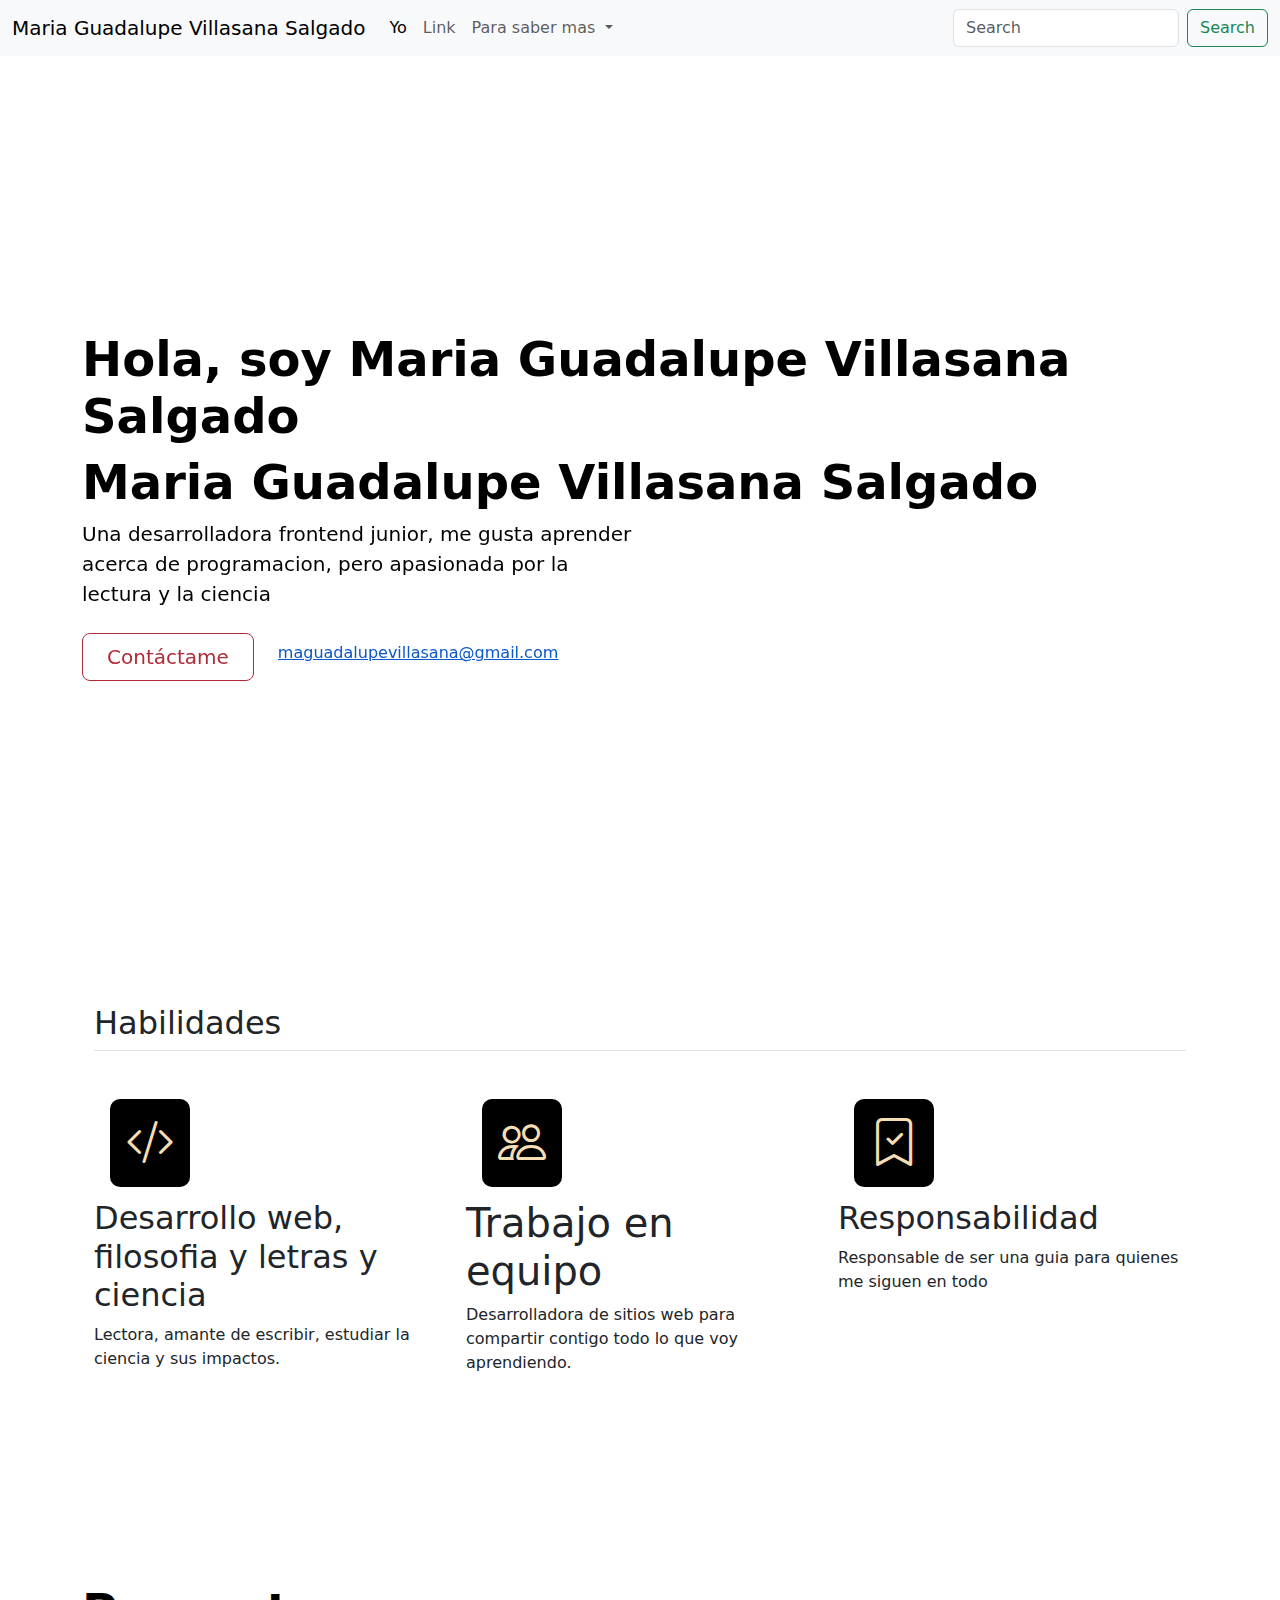
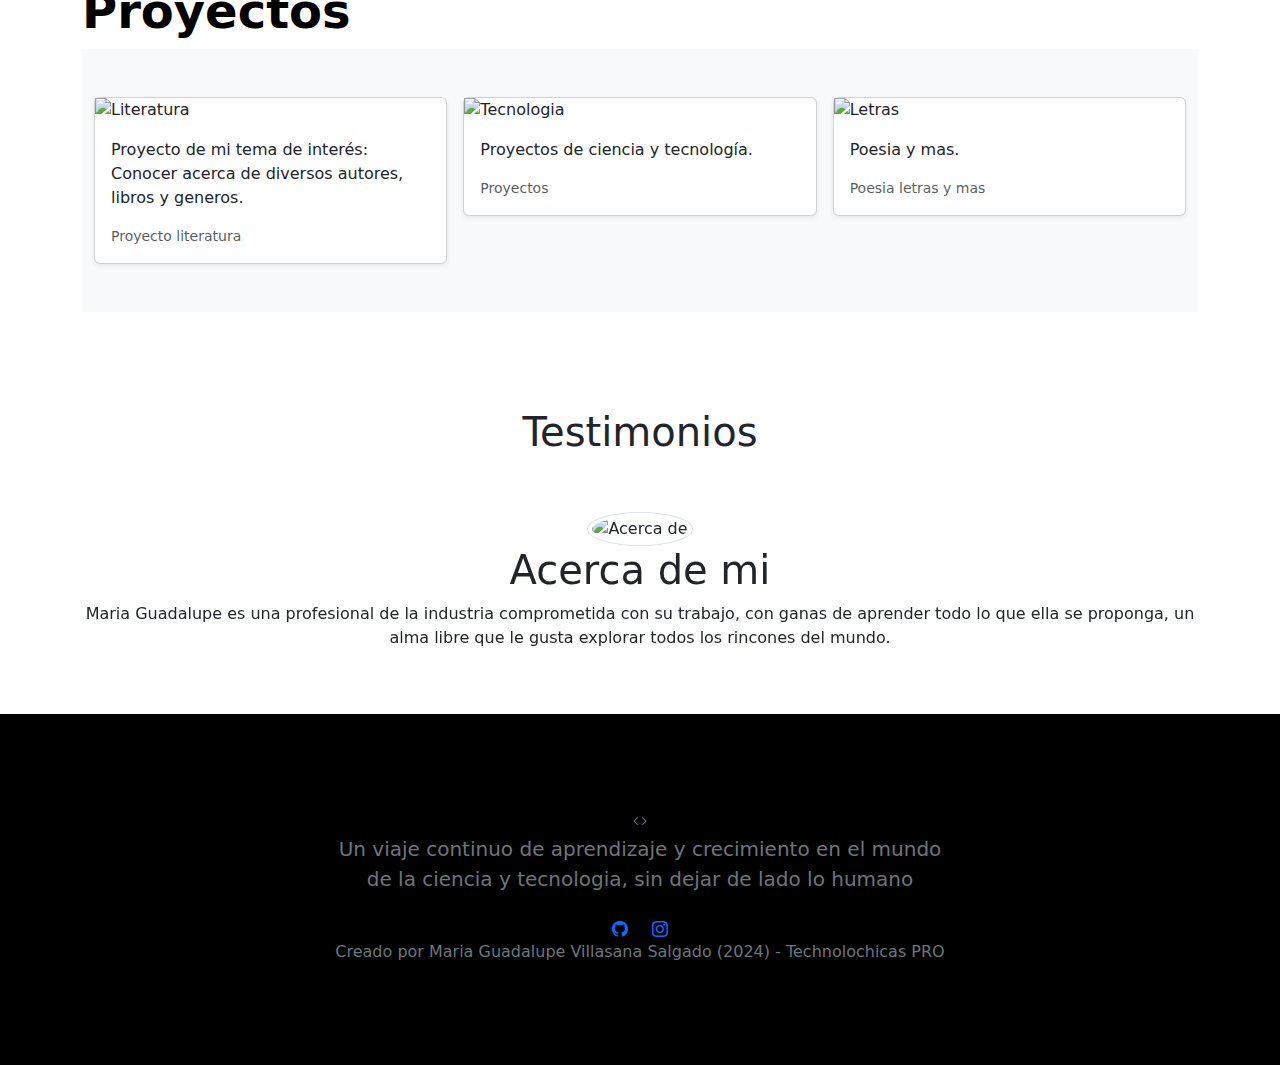
==== commit 63de04c2: "Add files via upload" ====
--- a/index.html
+++ b/index.html
@@ -1,43 +1,272 @@
 <!DOCTYPE html>
-<html lang="es">
+<html lang="en">
+
 <head>
-  <link rel="stylesheet" href="style.css">
   <meta charset="UTF-8">
   <meta name="viewport" content="width=device-width, initial-scale=1.0">
-  <title>Mi primer pagina web :3</title>
-  <style>
-    body {
-      background-color: #fbf0ff; /* Color de fondo cele */
-    }
-    img {
-      height: 200px; /* Se ajusta el tamaño de todas las imágenes a 200px de altura */
-    }
-    h1 {
-      border: 15px solid tomato; /* Corrige y aplica un borde sólido de color tomato a los h1 */
-    }
-  </style>
+  <title>Maria Guadalupe Villasana Salgado</title>
+
+  <link rel="stylesheet" href="https://cdn.jsdelivr.net/npm/bootstrap-icons@1.11.3/font/bootstrap-icons.min.css">
+
+  <link href="https://cdn.jsdelivr.net/npm/bootstrap@5.3.3/dist/css/bootstrap.min.css" rel="stylesheet"
+    integrity="sha384-QWTKZyjpPEjISv5WaRU9OFeRpok6YctnYmDr5pNlyT2bRjXh0JMhjY6hW+ALEwIH" crossorigin="anonymous">
+
+  <link rel="stylesheet" href="style.css">
 </head>
-<body>
-  <h1>Hola mundo</h1>
-  <p>Me siento muy feliz por crear mi primer sitio web (*v*)</p>
-  <ol>
-    <li>
-      <a href="#perrito">Perrito</a>
-    </li>
-    <li>
-      <a href="https://www.google.com/" target="_self">Google dentro de la página</a>
-    </li>
-  </ol>
-  <a href="https://www.google.com/" target="_blank" rel="noopener noreferrer">Google en nueva pestaña</a>
-
-  <img id="perrito" height="300" width="300" src="https://tse3.mm.bing.net/th?id=OIP.dtrVL-jOCRku7GWI6NYSVgHaGz&pid=Api&P=0&h=180" alt="perrito">
-  <img id="gatito" height="300" width="300" src="https://tse1.mm.bing.net/th?id=OIP.pzluOoK_tsAjbaEeBshduwHaEo&pid=Api&P=0&h=180" alt="gatito">
-  <img id="patito" height="300" width="300" src="https://tse3.mm.bing.net/th?id=OIP.ak522ldGhB1z0aT284zbrAHaEo&pid=Api&P=0&h=180" alt="patito">
-
-  <footer>
-    <a href="https://www.ecologiaverde.com/que-son-los-animales-3697.html">Animales</a>
+
+
+<nav class="navbar navbar-expand-lg bg-body-tertiary">
+  <div class="container-fluid">
+    <a class="navbar-brand" href="#">Maria Guadalupe Villasana Salgado</a>
+    <button class="navbar-toggler" type="button" data-bs-toggle="collapse" data-bs-target="#navbarSupportedContent" aria-controls="navbarSupportedContent" aria-expanded="false" aria-label="Toggle navigation">
+      <span class="navbar-toggler-icon"></span>
+    </button>
+    <div class="collapse navbar-collapse" id="navbarSupportedContent">
+      <ul class="navbar-nav me-auto mb-2 mb-lg-0">
+        <li class="nav-item">
+          <a class="nav-link active" aria-current="page" href="#">Yo</a>
+          
+        </li>
+        <li class="nav-item">
+          <a class="nav-link" href="#">Link</a>
+        </li>
+        <li class="nav-item dropdown">
+          <a class="nav-link dropdown-toggle" href="#" role="button" data-bs-toggle="dropdown" aria-expanded="false">
+            Para saber mas
+          </a>
+          <ul class="dropdown-menu">
+            <li><a class="dropdown-item" href="#">Habilidades</a></li>
+            
+            <li><a class="dropdown-item" href="#">Proyectos</a></li>
+            <li><hr class="dropdown-divider"></li>
+            <li><a class="dropdown-item" href="#">Something else here</a></li>
+          </ul>
+        </li>
+      
+      </ul>
+      <form class="d-flex" role="search">
+        <input class="form-control me-2" type="search" placeholder="Search" aria-label="Search">
+        <button class="btn btn-outline-success" type="submit">Search</button>
+      </form>
+    </div>
+  </div>
+</nav>
+
+  <header id="yo" class="container-fluid d-flex align-items-center">
+    <div class="container py-5 my-5">
+      <h1 class="display-5 fw-bold">Hola, soy Maria Guadalupe Villasana Salgado </h1>
+      <h1 id="app" class="display-5 fw-bold">Maria Guadalupe Villasana Salgado</h1>
+
+      <div class="col-lg-6">
+        <p class="lead mb-4">Una desarrolladora frontend junior, me gusta aprender acerca de programacion, pero apasionada por la lectura y la ciencia</p>
+        <div class="d-grid gap-2 d-sm-flex">
+          <button type="button" class="btn btn-outline-danger btn-lg px-4 gap-3">Contáctame</button>
+          <a class="px-3 py-2" href="maguadalupevillasana@gmail.com">maguadalupevillasana@gmail.com</a>
+        </div>
+      </div>
+    </div>
+  </header>
+
+
+  <main>
+    <!-- Habilidades -->
+
+    <section id="habilidades" class="container px-4 py-5" >
+
+      <h2 class="pb-2 border-bottom">Habilidades</h2>
+
+      <div class="row g-4 py-5 row-cols-1 row-cols-lg-3">
+        <div class="feature col">
+          <div class="feature-icon">
+            <i class="bi bi-code-slash icono"></i>
+          </div>
+
+          <h2 class="subtitulo-habilidades">Desarrollo web, filosofia y letras y ciencia</h2>
+
+          <p>Lectora, amante de escribir, estudiar la ciencia y sus impactos.</p>
+
+        </div>
+
+        <div class="feature col">
+          <div class="feature-icon">
+            <i class="bi bi-people icono"></i>
+          </div>
+
+          <h1 class="subtitulo-habilidades">Trabajo en equipo</h1>
+
+          <p>Desarrolladora de sitios web para compartir contigo todo lo que voy aprendiendo.</p>
+        </div>
+
+
+
+        <div class="feature col">
+          <div class="feature-icon">
+            <i class="bi bi-bookmark-check icono"></i>
+          </div>
+
+          <h2 class="subtitulo-habilidades">Responsabilidad</h2>
+
+          <p>Responsable de ser una guia para quienes me siguen en todo </p>
+        </div>
+
+      </div>
+
+    </section>
+
+    <!-- Proyectos -->
+
+    <section id="proyectos" class="container-fluid d-flex align-items-center">
+      <div class="container py-5 my-5">
+        <h1 class="display-5 fw-bold text-body-emphasis">Proyectos</h1>
+        <div>
+          <div class="album py-5 bg-body-tertiary">
+            <div class="container">
+              <div class="row row-cols-1 row-cols-sm-2 row-cols-md-3 g-3">
+                <div class="col">
+                  <div class="card shadow-sm">
+
+                    <img src="https://tse4.mm.bing.net/th?id=OIP.68H8vP-TsMInVihE3wEeQAHaFZ&pid=Api&P=0&h=180" alt=Literatura>
+
+                    <div class="card-body">
+                      <p class="card-text">Proyecto de mi tema de interés: Conocer acerca de diversos autores, libros y generos.</p>
+                      <div class="d-flex justify-content-between align-items-center">
+                        <small class="text-body-secondary">Proyecto literatura</small>
+                      </div>
+                    </div>
+
+
+                  </div>
+                </div>
+
+                <div class="col">
+                  <div class="card shadow-sm">
+
+                    <img src="https://tse4.mm.bing.net/th?id=OIP.oRsXo6gz7ZO80Nb4z8JdfAHaEV&pid=Api&P=0&h=180" alt="Tecnologia">
+
+                    <div class="card-body">
+                      <p class="card-text">Proyectos de ciencia y tecnología.</p>
+                      <div class="d-flex justify-content-between align-items-center">
+                        <small class="text-body-secondary">Proyectos</small>
+                      </div>
+                    </div>
+
+
+                  </div>
+                </div>
+
+                 
+
+                <div class="col">
+                  <div class="card shadow-sm">
+
+                    <img src="https://tse1.mm.bing.net/th?id=OIP.b3zADPQKTwf0GVSp7P3MRwHaE7&pid=Api&P=0&h=180" alt="Letras">
+
+                    <div class="card-body">
+                      <p class="card-text">Poesia y mas.</p>
+                      <div class="d-flex justify-content-between align-items-center">
+                        <small class="text-body-secondary">Poesia letras y mas</small>
+                      </div>
+                    </div>
+
+                  </div>
+                </div>
+
+              </div>
+            </div>
+          </div>
+        </div>
+      </div>
+    </section>
+
+    <!-- Testimonios -->
+
+    <section id="testimonios" class="container pb-5">
+      <h1 class="text-center pb-5">Testimonios</h1>
+      <div id="carouselExample" class="carousel slide">
+        <div class="carousel-inner">
+
+          <div class="carousel-item text-center active">
+            <img src="" class="img-thumbnail w-25 rounded-circle" alt="Acerca de">
+            <h1>Acerca de mi</h1>
+            <p>Maria Guadalupe es una profesional de la industria comprometida con su trabajo, con ganas de aprender todo lo que ella se proponga, un alma libre que le gusta explorar todos los rincones del mundo.</p>
+          </div>
+
+          <div class="carousel-item text-center">
+            <img src="assets/patito.jpeg" class="img-thumbnail w-25 rounded-circle" alt="Pollito">
+            <h1>Mark Zukerberng</h1>
+            <p>Maria Guadalupe es una profesional de la industria comprometida con su trabajo, con ganas de aprender todo lo que ella se proponga, un alma libre que le gusta todos los rincones del mundo.</p>
+          </div>
+
+          <div class="carousel-item text-center">
+            <img src="assets/pinguinito.png" class="img-thumbnail w-25 rounded-circle" alt="Libros">
+            <h1>Ada Lovelace</h1>
+            <p>Maria Guadalupe es una profesional de la industria comprometida con su trabajo, con ganas de aprender todo lo que ella se proponga, un alma libre que le gusta todos los rincones del mundo.</p>
+          </div>
+
+        </div>
+
+
+        <button class="carousel-control-prev" type="button" data-bs-target="#carouselExample" data-bs-slide="prev">
+          <span class="carousel-control-prev-icon" aria-hidden="true"></span>
+          <span class="visually-hidden">Previous</span>
+        </button>
+        <button class="carousel-control-next" type="button" data-bs-target="#carouselExample" data-bs-slide="next">
+          <span class="carousel-control-next-icon" aria-hidden="true"></span>
+          <span class="visually-hidden">Next</span>
+        </button>
+
+
+
+      </div>
+    </section>
+  </main>
+
+    <!-- Contactos -->
+  <footer id="contacto">
+    <div class="bg-black text-secondary px-4 py-5 text-center">
+      <div class="py-5">
+
+        <i id="icono-footer" class="bi bi-code"></i>
+
+        <div class="col-lg-6 mx-auto">
+          <p class="fs-5 mb-4">Un viaje continuo de aprendizaje y crecimiento en el mundo de la ciencia y tecnologia, sin dejar de lado lo humano</p>
+          
+          <div class="d-grid gap-2 d-sm-flex justify-content-sm-center">
+            <a href="https://github.com/MariaGuadalupe1822" target="_blank" rel="noopener noreferrer">
+              <i class="bi bi-github icono-contacto"></i>
+            </a>
+            
+  
+            </a>
+            <a href="" target="_blank" rel="noopener noreferrer">
+              <div class="d-grid gap-2 d-sm-flex justify-content-sm-center">
+                <a href="https://www.instagram.com/guadalupe_v.s10/" target="_blank" rel="noopener noreferrer">
+              <i class="bi bi-instagram icono-contacto"></i>
+            </a>
+      
+            </a>
+        
+            </a>
+          </div>
+
+
+        </div>
+
+
+      </div>
+      <h6 id="derechos-de-autor">Creado por Maria Guadalupe Villasana Salgado (2024) - Technolochicas PRO</h6>
+    </div>
   </footer>
+  <script src="https://cdn.jsdelivr.net/npm/bootstrap@5.3.3/dist/js/bootstrap.bundle.min.js"
+    integrity="sha384-YvpcrYf0tY3lHB60NNkmXc5s9fDVZLESaAA55NDzOxhy9GkcIdslK1eN7N6jIeHz"
+    crossorigin="anonymous"></script>
+
+    
+    <script src="https://unpkg.com/typewriter-effect@latest/dist/core.js"></script>
+
+
+    
+    <script src="script.js"></script>
 </body>
-</html>
-
-
+
+</html>--- a/style.css
+++ b/style.css
@@ -1,9 +1,38 @@
-/* Esta es una hoja de estilos, aqui tenemos que poner reglas 
-regla propiedad: valor 
+nav, header {
+    color: black;
+}
 
-en CSS necesitamos asignarle la regla a alguien 
-elementoSeleccionado{
-propiedad: valor;
-propiedad:valor;
+
+#navbarNav a{
+    color:black;
 }
-*/+
+.icono {
+    font-size: 3rem; 
+    color: wheat;
+    background-color: rgb(0, 0, 0);
+    padding: 1rem;
+    margin: 1rem;
+    border-radius: 10px;
+}
+
+
+
+
+.subtitulo-habilidades {
+    margin-top: 20px;
+}
+
+header {
+    padding-right: 0px !important;
+    padding-left: 0px !important;
+    height: 100vh;
+
+    background-image: url(https://scontent.fcvj2-1.fna.fbcdn.net/v/t39.30808-6/417797615_1808035282974485_4496397825312840304_n.jpg?stp=c0.31.206.206a_dst-jpg_p206x206&_nc_cat=107&ccb=1-7&_nc_sid=5f2048&_nc_eui2=AeFvCXsuNhh0ycKpNFVDGzUPPzQu1-6Yzio_NC7X7pjOKrEX9M70I9SobGRnIj1KNNDM9j7MJ6HoP1tJbELXKhZT&_nc_ohc=28e9mL-BLV0Q7kNvgEoX_jm&_nc_ht=scontent.fcvj2-1.fna&oh=00_AYBL0dN2xvovzDi0rcsCj9us_4Riut48vV82t3gK9uMCEA&oe=66481BC1);
+    background-size: cover;
+    background-position: center;
+    background-repeat: no-repeat; /* Prevent the image from repeating */
+    background-attachment: fixed; /* Keep the image in place while scrolling */
+    filter: brightness(0.8); /* Adjust the brightness */
+}
+  